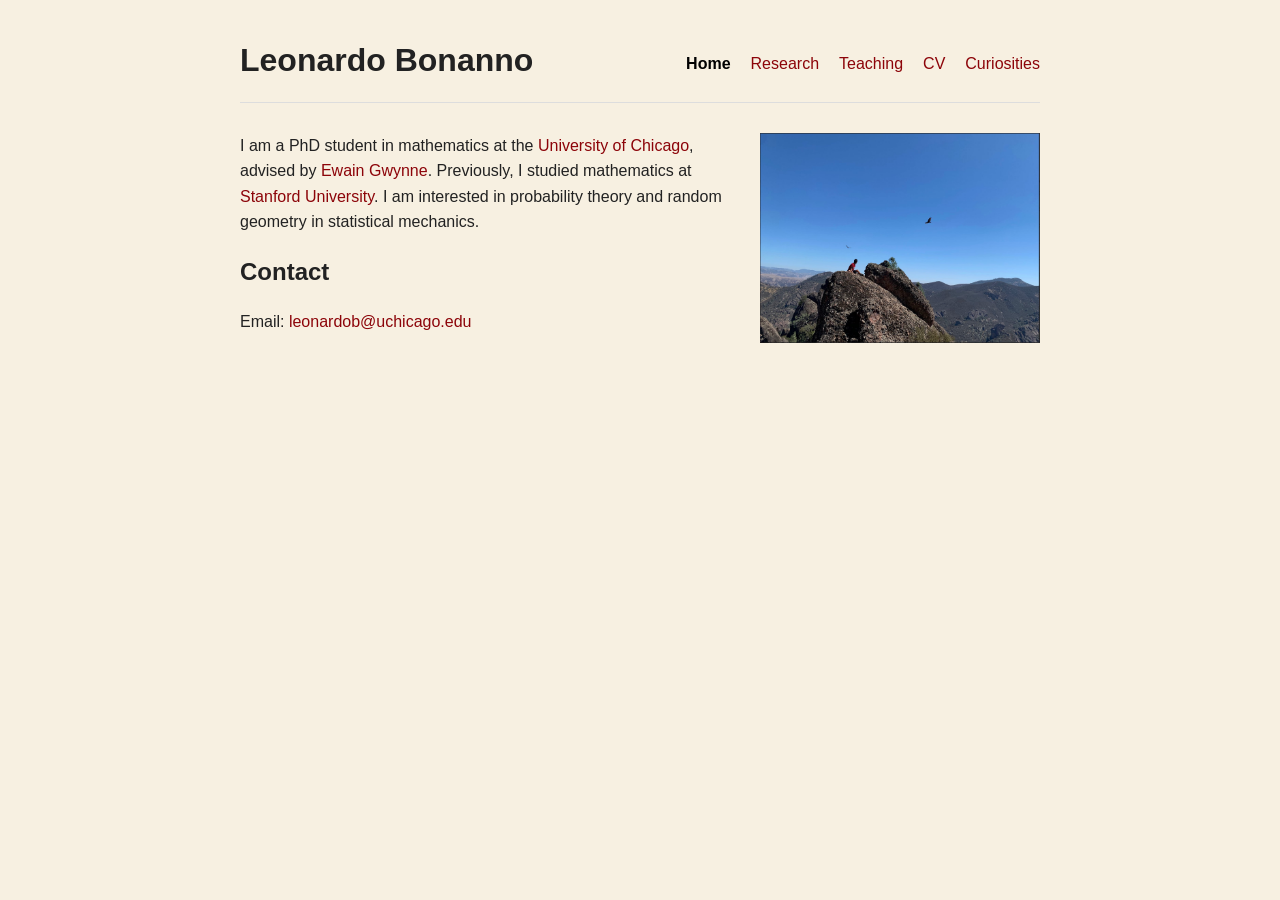
==== index.html @ 91e10d6e "Add Curiosities photo gallery with six locations" ====
<!doctype html>
<html lang="en">
<head>
  <meta charset="utf-8">
  <meta name="viewport" content="width=device-width, initial-scale=1">
  <meta name="theme-color" content="#f7f0e1">
  <meta name="description" content="Home — Leonardo Bonanno, mathematics PhD student at the University of Chicago.">
  <title>Leonardo Bonanno - Home</title>
  <link rel="icon" type="image/svg+xml" href="data:image/svg+xml,%3Csvg xmlns='http://www.w3.org/2000/svg' viewBox='0 0 64 64'%3E%3Crect width='64' height='64' rx='10' fill='%23800000'/%3E%3Ctext x='32' y='43' text-anchor='middle' font-family='Georgia,serif' font-size='34' fill='white'%3ELB%3C/text%3E%3C/svg%3E">
  <link rel="stylesheet" href="style.css">
</head>
<body>
  <a class="skip-link" href="#content">Skip to content</a>
  <header>
    <h1>Leonardo Bonanno</h1>
    <nav aria-label="Main navigation">
      <a href="index.html" aria-current="page">Home</a>
      <a href="research.html">Research</a>
      <a href="teaching.html">Teaching</a>
      <a href="cv.pdf">CV</a>
      <a href="curiosities.html">Curiosities</a>
    </nav>
  </header>
  <main id="content" tabindex="-1" class="home-layout">
    <div class="home-introduction">
    <p>I am a PhD student in mathematics at the
      <a href="https://mathematics.uchicago.edu/">University of Chicago</a>,
      advised by <a href="https://math.uchicago.edu/~ewain/">Ewain Gwynne</a>.
      Previously, I studied mathematics at
      <a href="https://www.stanford.edu/">Stanford University</a>.
      I am interested in probability theory and random geometry in statistical mechanics.</p>

    <section aria-labelledby="contact-heading">
      <h2 id="contact-heading">Contact</h2>
      <p>Email: <a href="mailto:leonardob@uchicago.edu">leonardob@uchicago.edu</a></p>
    </section>
    </div>
    <img class="profile-photo" src="leonardo-bonanno.jpg?v=2"
      alt="Leonardo Bonanno sitting on a rocky summit."
      width="1642" height="1232" decoding="async">
  </main>
</body>
</html>
---- style.css ----
:root {
  color-scheme: light;
  --paper: #f7f0e1;
  --ink: #222;
  --maroon: #8c0409;
  --rule: #ddd;
}
* { box-sizing: border-box; }
body {
  max-width: 840px;
  margin: 40px auto;
  padding: 0 20px;
  background: var(--paper);
  color: var(--ink);
  font-family: -apple-system, BlinkMacSystemFont, "Segoe UI", Roboto, Helvetica, Arial, sans-serif;
  font-size: 1rem;
  line-height: 1.6;
}
header {
  display: flex;
  align-items: center;
  justify-content: space-between;
  flex-wrap: wrap;
  gap: 12px 24px;
  border-bottom: 1px solid var(--rule);
  padding-bottom: 15px;
  margin-bottom: 30px;
}
h1 { font-size: 2rem; line-height: 1.3; margin: 0 0 5px; }
h2 { font-size: 1.5rem; line-height: 1.4; margin: 1.25rem 0; }
main > h2:first-child { margin-top: 0; }
nav { display: flex; gap: 20px; flex-wrap: wrap; }
a { color: var(--maroon); text-decoration: none; }
a:hover { text-decoration: underline; }
nav a[aria-current="page"] { color: #000; font-weight: 700; }
a:focus-visible { outline: 2px solid var(--maroon); outline-offset: 4px; }
p { margin: 0 0 1rem; }
address { font-style: normal; }
.skip-link { position: absolute; top: 8px; left: 20px; padding: 8px; background: var(--paper); transform: translateY(-200%); }
.skip-link:focus { transform: translateY(0); }
main:focus { outline: none; }
.home-layout { display: grid; grid-template-columns: minmax(0, 1fr) 280px; gap: 32px; align-items: start; }
.profile-photo { display: block; width: 100%; height: auto; }
.research-item { margin-top: 2rem; }
.photo-gallery { display: grid; gap: 36px; }
.photo-gallery figure { margin: 0; }
.photo-gallery a { display: block; }
.photo-gallery img { display: block; width: 100%; height: auto; }
.photo-gallery figcaption { margin-top: 8px; }
.photo-gallery .portrait-photo { width: 100%; max-width: 480px; justify-self: center; }
@media (max-width: 640px) {
  body { margin: 24px auto; }
  header { align-items: flex-start; flex-direction: column; gap: 10px; }
  h1 { font-size: 1.8rem; }
  nav { gap: 20px; }
  .home-layout { grid-template-columns: 1fr; gap: 20px; }
  .profile-photo { max-width: 360px; }
}
@media print {
  body { max-width: none; margin: 0; padding: 0; background: #fff; color: #000; }
  nav, .skip-link { display: none; }
  a { color: inherit; }
}
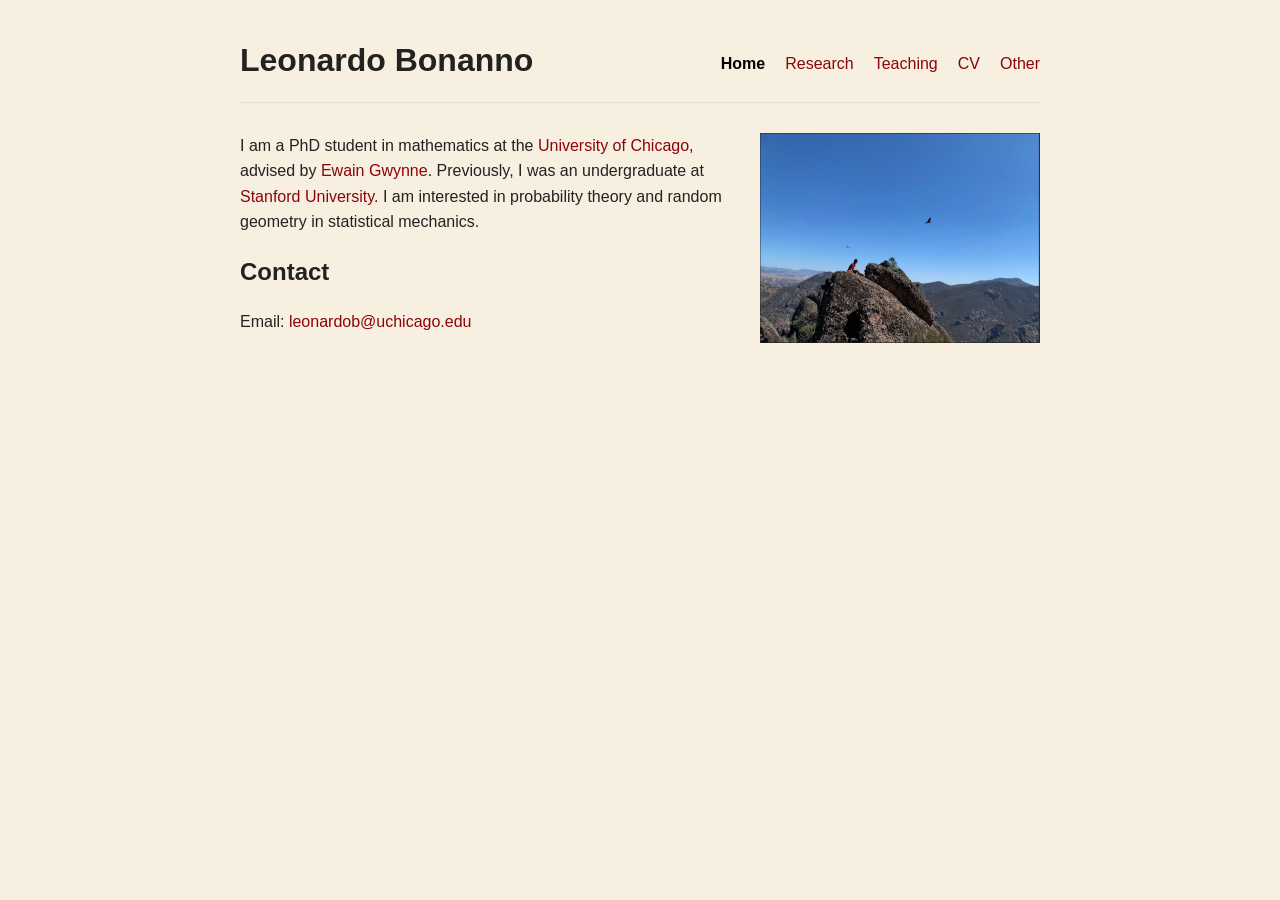
==== commit 81fd9297: "Clarify Stanford undergraduate bio and rename Curiosities to Other" ====
--- a/index.html
+++ b/index.html
@@ -18,7 +18,7 @@
       <a href="research.html">Research</a>
       <a href="teaching.html">Teaching</a>
       <a href="cv.pdf">CV</a>
-      <a href="curiosities.html">Curiosities</a>
+      <a href="curiosities.html">Other</a>
     </nav>
   </header>
   <main id="content" tabindex="-1" class="home-layout">
@@ -26,7 +26,7 @@
     <p>I am a PhD student in mathematics at the
       <a href="https://mathematics.uchicago.edu/">University of Chicago</a>,
       advised by <a href="https://math.uchicago.edu/~ewain/">Ewain Gwynne</a>.
-      Previously, I studied mathematics at
+      Previously, I was an undergraduate at
       <a href="https://www.stanford.edu/">Stanford University</a>.
       I am interested in probability theory and random geometry in statistical mechanics.</p>
 
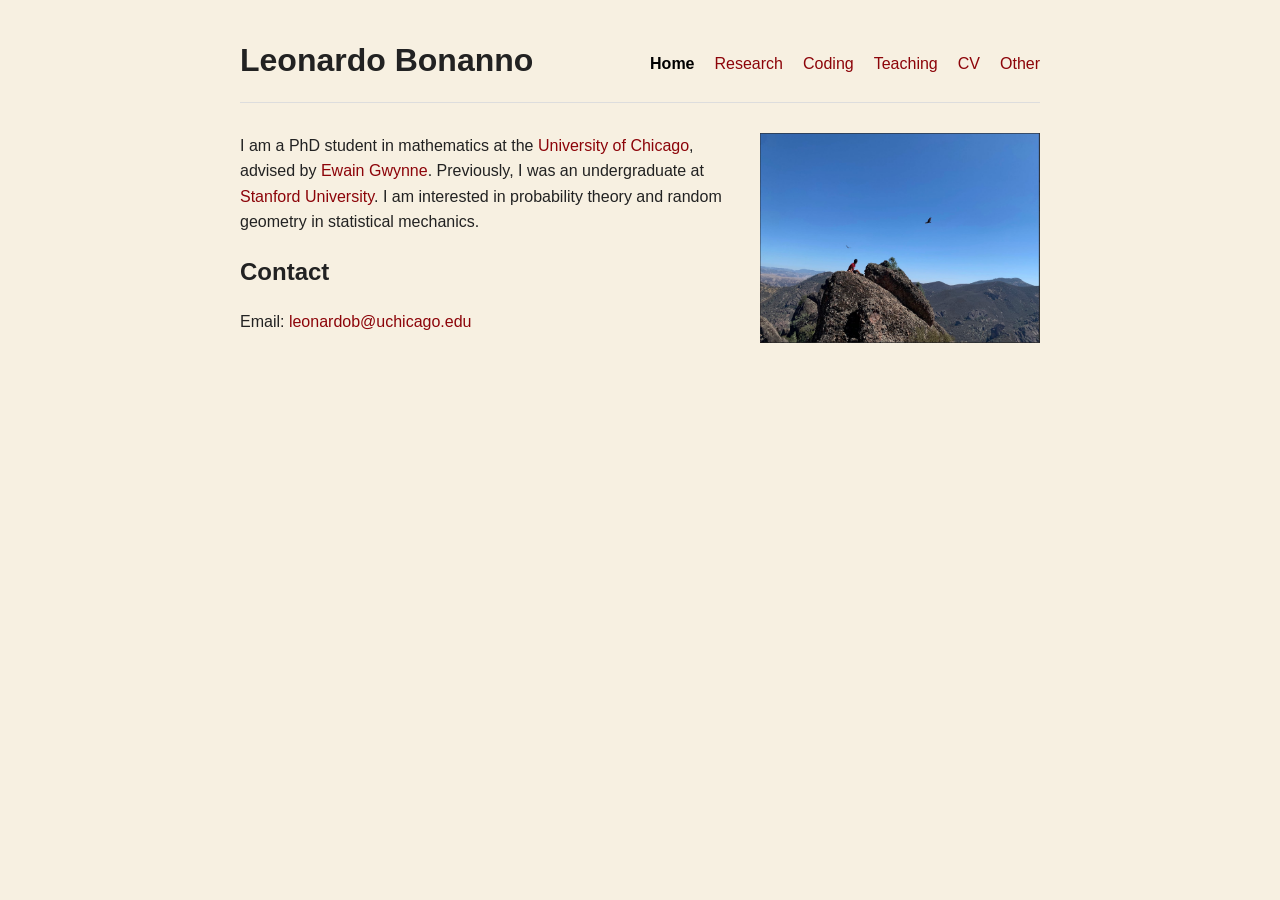
==== commit 54fc08ff: "Add Coding page with Lean formalization projects and arXiv links" ====
--- a/index.html
+++ b/index.html
@@ -16,6 +16,7 @@
     <nav aria-label="Main navigation">
       <a href="index.html" aria-current="page">Home</a>
       <a href="research.html">Research</a>
+      <a href="coding.html">Coding</a>
       <a href="teaching.html">Teaching</a>
       <a href="cv.pdf">CV</a>
       <a href="curiosities.html">Other</a>
@@ -41,3 +42,4 @@
   </main>
 </body>
 </html>
+
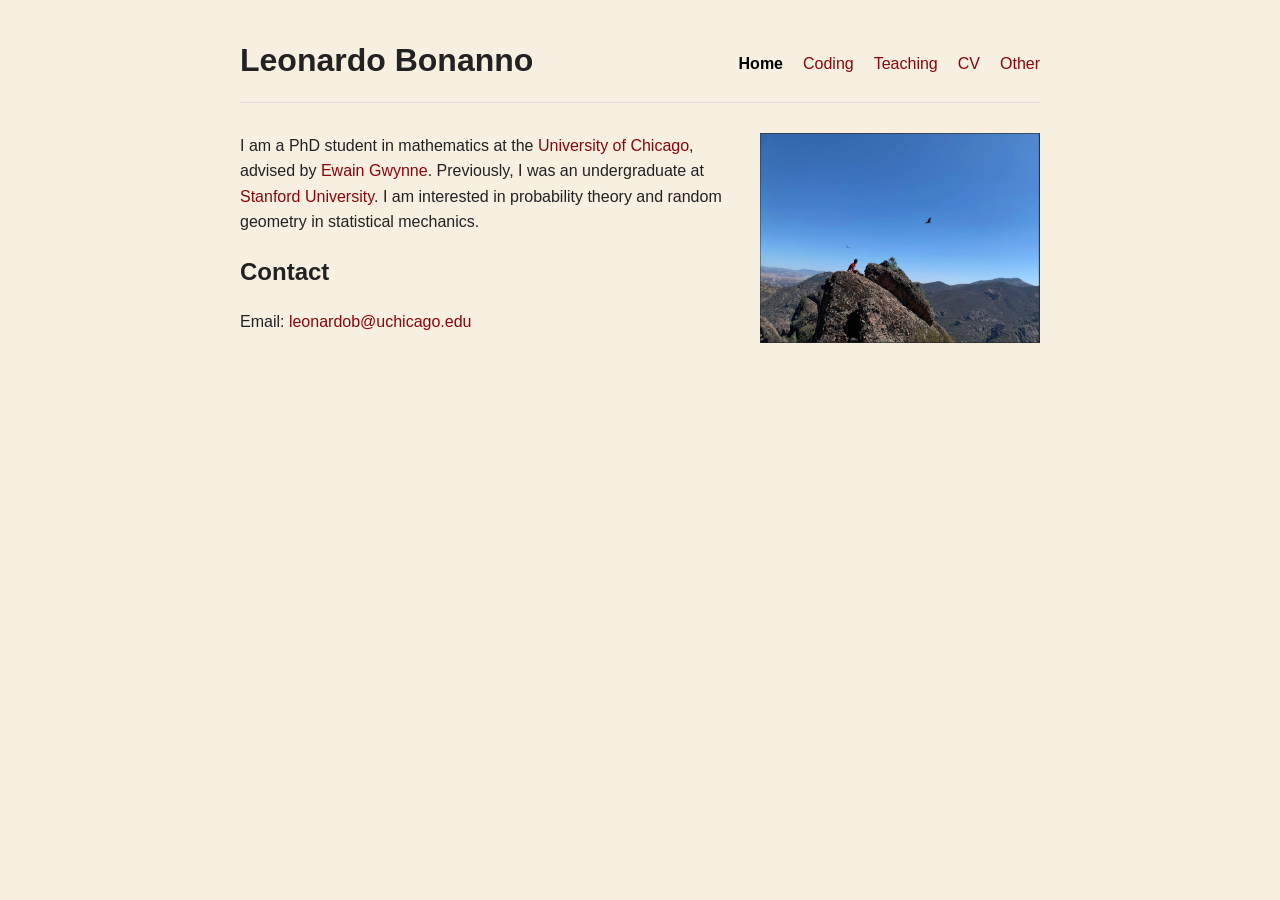
==== commit 3aa71c3a: "Temporarily unpublish research page Remove research.html and its navigation links from all site page" ====
--- a/index.html
+++ b/index.html
@@ -15,7 +15,6 @@
     <h1>Leonardo Bonanno</h1>
     <nav aria-label="Main navigation">
       <a href="index.html" aria-current="page">Home</a>
-      <a href="research.html">Research</a>
       <a href="coding.html">Coding</a>
       <a href="teaching.html">Teaching</a>
       <a href="cv.pdf">CV</a>
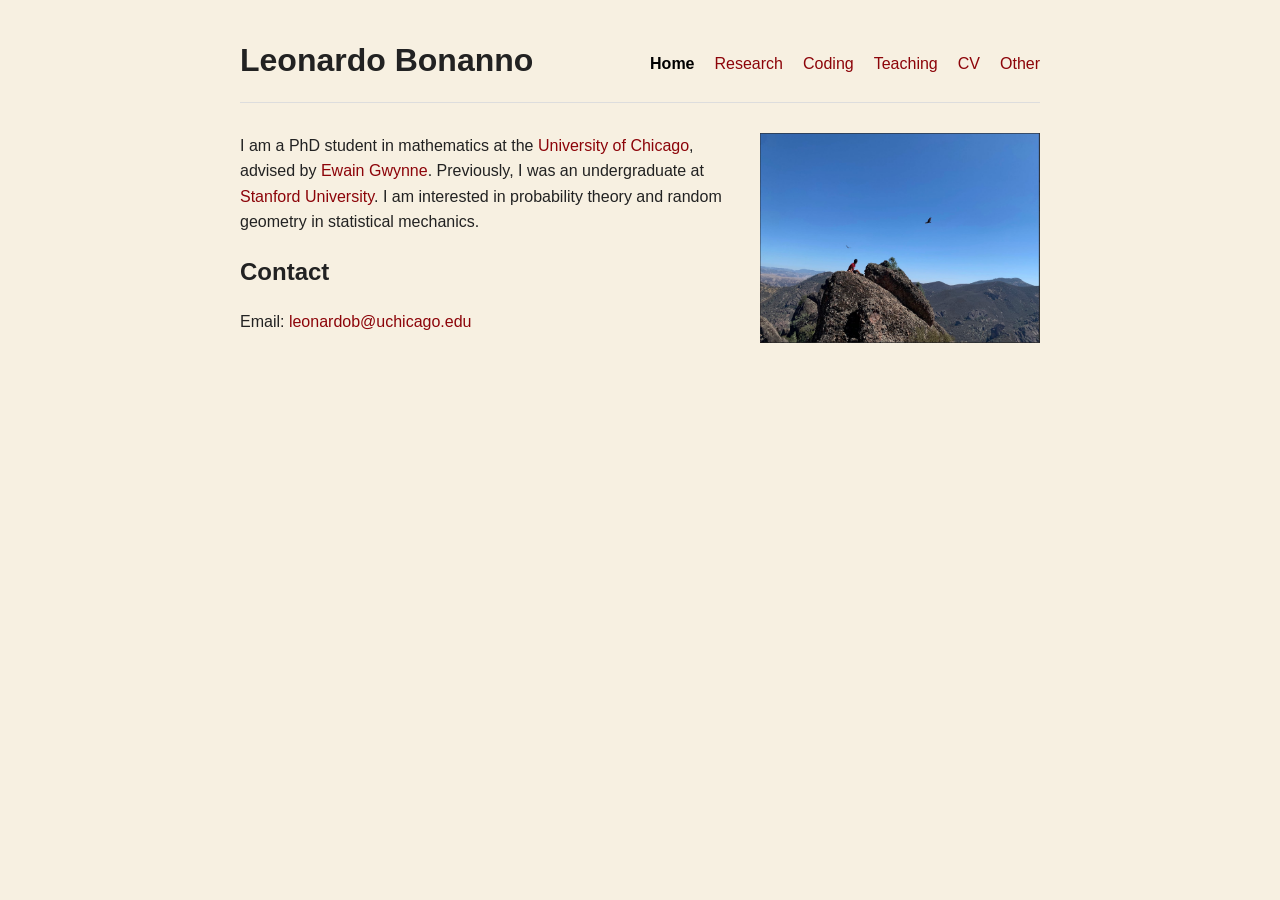
==== commit bde40869: "Restore research page with the unified all-dimensional LFPP paper" ====
--- a/index.html
+++ b/index.html
@@ -15,6 +15,7 @@
     <h1>Leonardo Bonanno</h1>
     <nav aria-label="Main navigation">
       <a href="index.html" aria-current="page">Home</a>
+      <a href="research.html">Research</a>
       <a href="coding.html">Coding</a>
       <a href="teaching.html">Teaching</a>
       <a href="cv.pdf">CV</a>
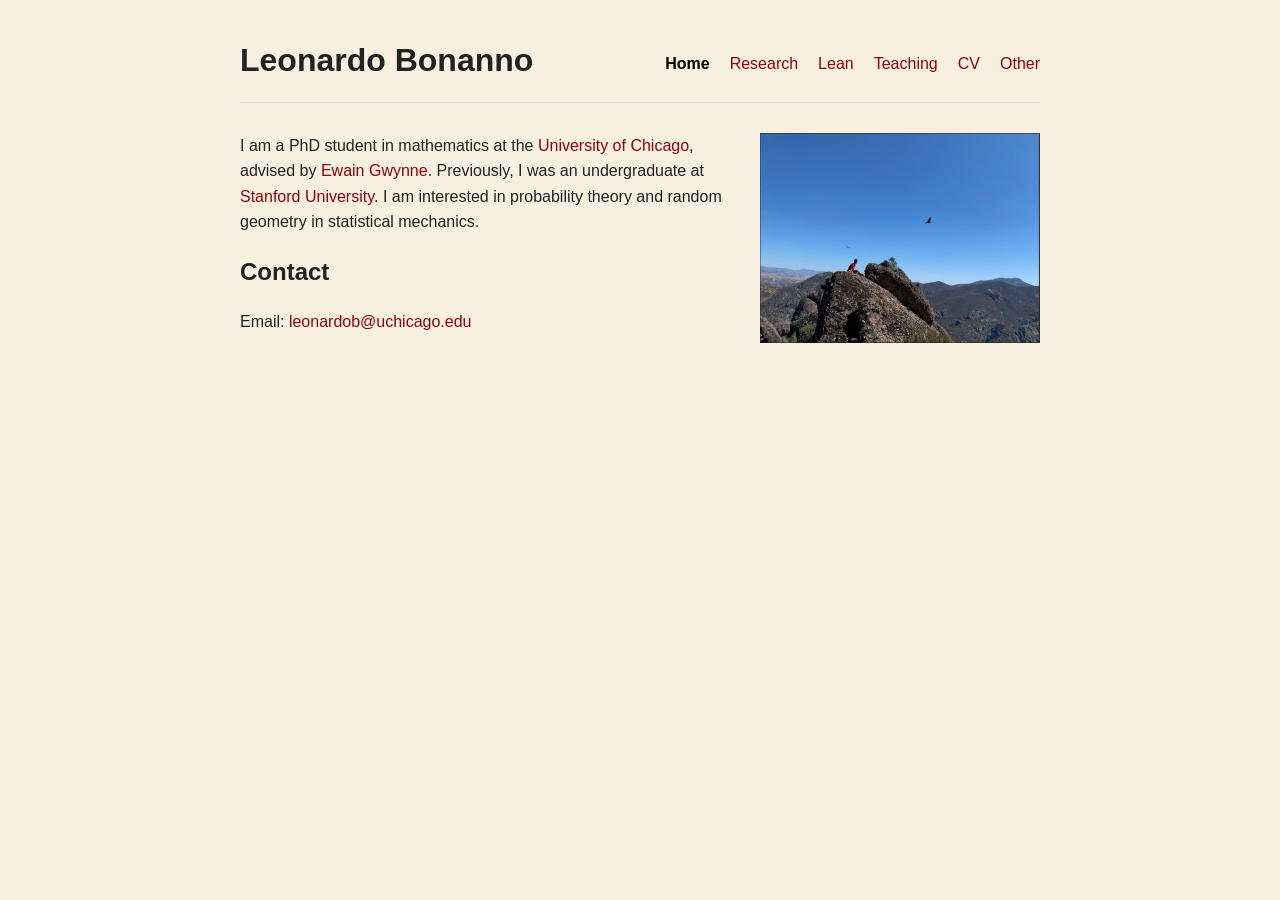
==== commit 8024a9d5: "Rename Coding to Lean across website navigation" ====
--- a/index.html
+++ b/index.html
@@ -16,7 +16,7 @@
     <nav aria-label="Main navigation">
       <a href="index.html" aria-current="page">Home</a>
       <a href="research.html">Research</a>
-      <a href="coding.html">Coding</a>
+      <a href="coding.html">Lean</a>
       <a href="teaching.html">Teaching</a>
       <a href="cv.pdf">CV</a>
       <a href="curiosities.html">Other</a>
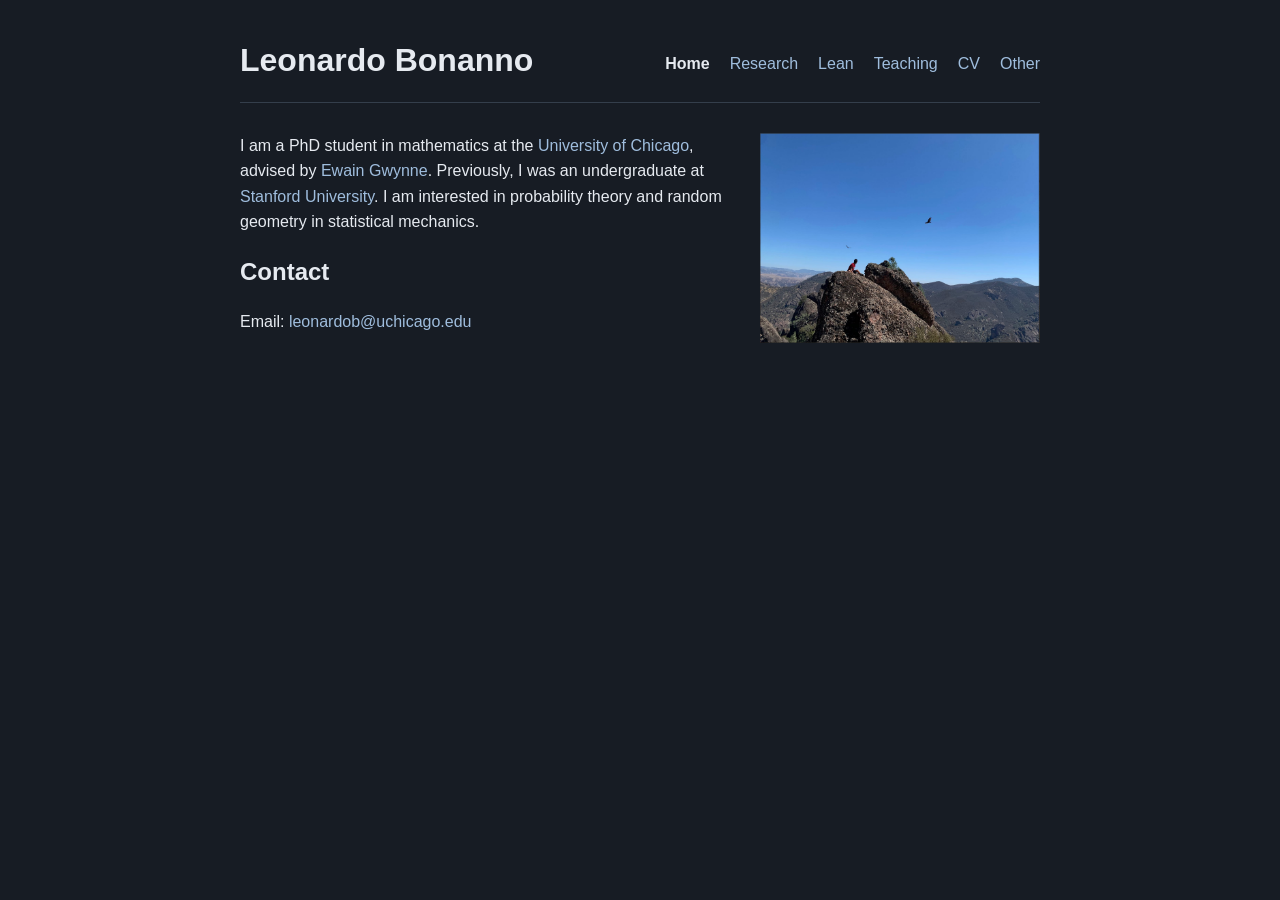
==== commit be1f9a66: "Apply Midnight color palette throughout the website" ====
--- a/index.html
+++ b/index.html
@@ -3,11 +3,11 @@
 <head>
   <meta charset="utf-8">
   <meta name="viewport" content="width=device-width, initial-scale=1">
-  <meta name="theme-color" content="#f7f0e1">
+  <meta name="theme-color" content="#171c24">
   <meta name="description" content="Home — Leonardo Bonanno, mathematics PhD student at the University of Chicago.">
   <title>Leonardo Bonanno - Home</title>
-  <link rel="icon" type="image/svg+xml" href="data:image/svg+xml,%3Csvg xmlns='http://www.w3.org/2000/svg' viewBox='0 0 64 64'%3E%3Crect width='64' height='64' rx='10' fill='%23800000'/%3E%3Ctext x='32' y='43' text-anchor='middle' font-family='Georgia,serif' font-size='34' fill='white'%3ELB%3C/text%3E%3C/svg%3E">
-  <link rel="stylesheet" href="style.css">
+  <link rel="icon" type="image/svg+xml" href="data:image/svg+xml,%3Csvg xmlns='http://www.w3.org/2000/svg' viewBox='0 0 64 64'%3E%3Crect width='64' height='64' rx='10' fill='%23171c24'/%3E%3Ctext x='32' y='43' text-anchor='middle' font-family='Georgia,serif' font-size='34' fill='white'%3ELB%3C/text%3E%3C/svg%3E">
+  <link rel="stylesheet" href="style.css?v=midnight-20261026">
 </head>
 <body>
   <a class="skip-link" href="#content">Skip to content</a>
--- a/style.css
+++ b/style.css
@@ -1,9 +1,12 @@
 :root {
-  color-scheme: light;
-  --paper: #f7f0e1;
-  --ink: #222;
-  --maroon: #8c0409;
-  --rule: #ddd;
+  color-scheme: dark;
+  --paper: #171c24;
+  --ink: #e6eaf0;
+  --maroon: #9fbddd;
+  --rule: #343e4b;
+  --muted: #b1bccb;
+  --surface: #202834;
+  --link-rule: #647f9e;
 }
 * { box-sizing: border-box; }
 body {
@@ -32,7 +35,7 @@
 nav { display: flex; gap: 20px; flex-wrap: wrap; }
 a { color: var(--maroon); text-decoration: none; }
 a:hover { text-decoration: underline; }
-nav a[aria-current="page"] { color: #000; font-weight: 700; }
+nav a[aria-current="page"] { color: var(--ink); font-weight: 700; }
 a:focus-visible { outline: 2px solid var(--maroon); outline-offset: 4px; }
 p { margin: 0 0 1rem; }
 address { font-style: normal; }
@@ -57,6 +60,16 @@
   .profile-photo { max-width: 360px; }
 }
 @media print {
+  :root {
+    color-scheme: light;
+    --paper: #fff;
+    --ink: #000;
+    --maroon: #000;
+    --rule: #bbb;
+    --muted: #444;
+    --surface: #f4f4f4;
+    --link-rule: #666;
+  }
   body { max-width: none; margin: 0; padding: 0; background: #fff; color: #000; }
   nav, .skip-link { display: none; }
   a { color: inherit; }
